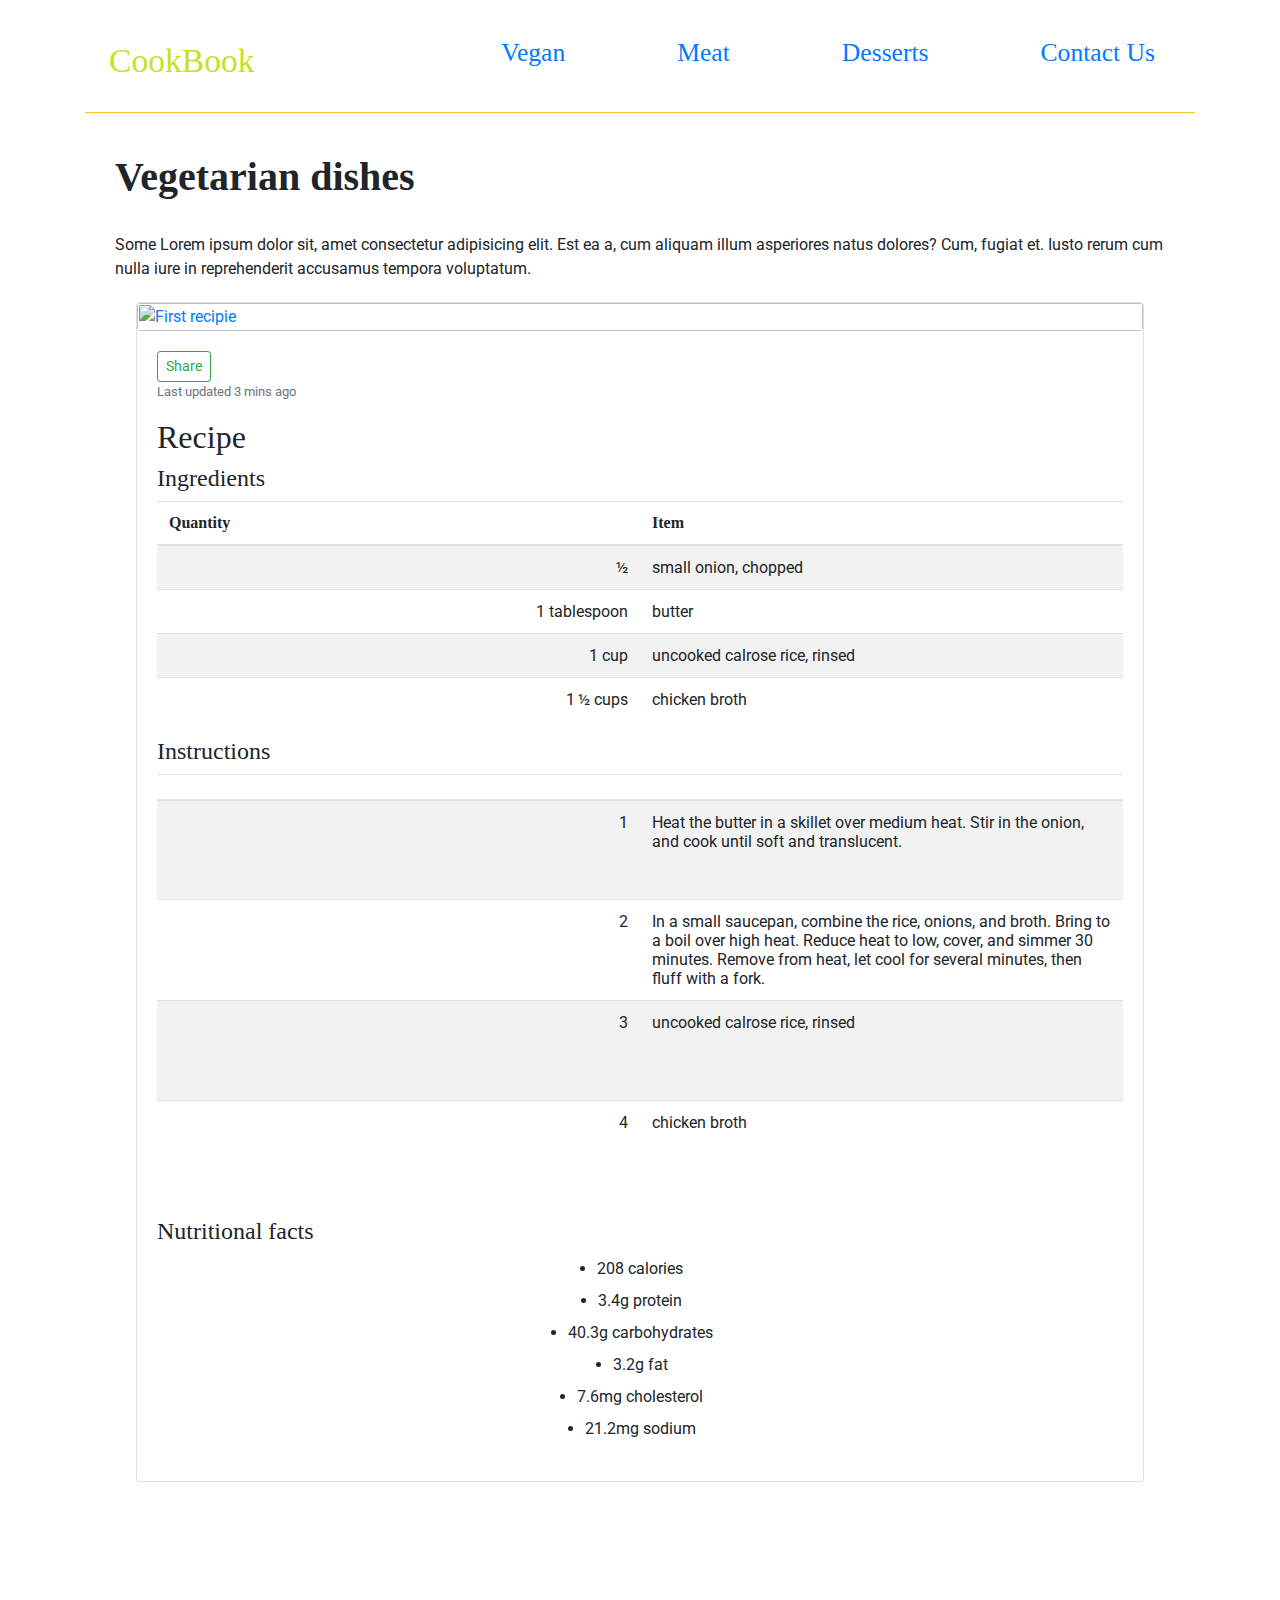
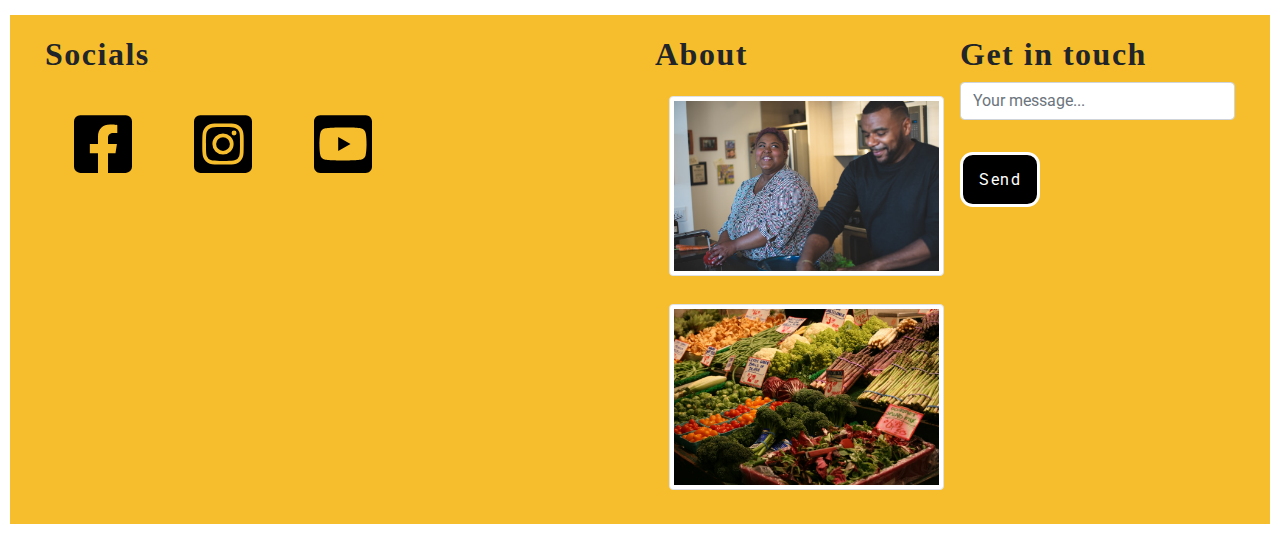
==== rice-pilaf.html @ 641df897 "init commit" ====
<html lang="en">
  <head>
    <link
      rel="stylesheet"
      href="https://maxcdn.bootstrapcdn.com/bootstrap/4.0.0/css/bootstrap.min.css"
      integrity="sha384-Gn5384xqQ1aoWXA+058RXPxPg6fy4IWvTNh0E263XmFcJlSAwiGgFAW/dAiS6JXm"
      crossorigin="anonymous"
    />
    <link rel="stylesheet" href="styles.css" />
    <meta charset="UTF-8" />
    <meta http-equiv="X-UA-Compatible" content="IE=edge" />
    <meta name="viewport" content="width=device-width, initial-scale=1.0" />
    <title>Vegetarian dishes</title>
  </head>
  <body>
    <div class="container">
      <header class="header">
        <nav class="navbar">
          <a href="#" class="nav-logo">CookBook</a>
          <ul class="nav-menu">
            <li class="nav-item dropdown">
              <a href="javascript:void(0)" class="nav-link dropbtn">Vegan</a>
              <div class="dropdown-content">
                <a href="">Test 1</a>
                <a href="">Test 2</a>
              </div>
            </li>
            <li class="nav-item">
              <a href="#" class="nav-link">Meat</a>
            </li>
            <li class="nav-item">
              <a href="#" class="nav-link">Desserts</a>
            </li>
            <li class="nav-item">
              <a href="#" class="nav-link">Contact Us</a>
            </li>
          </ul>
          <div class="hamburger">
            <span class="bar"></span>
            <span class="bar"></span>
            <span class="bar"></span>
          </div>
        </nav>
      </header>

      <section id="recipe-section">
        <h1>Vegetarian dishes</h1>
        <article class="article-margin">
          <p>
            Some Lorem ipsum dolor sit, amet consectetur adipisicing elit. Est
            ea a, cum aliquam illum asperiores natus dolores? Cum, fugiat et.
            Iusto rerum cum nulla iure in reprehenderit accusamus tempora
            voluptatum.
          </p>

          <div class="card mb-3">
            <a href="rice-pilaf.html">
              <img
                src="https://www.recipemasters.in/wp-content/uploads/2015/07/matar-chat.jpeg"
                class="rounded mx-auto d-block img-fluid card-img-top"
                alt="First recipie"
              />
            </a>

            <div class="card-body">
              <button
                type="button"
                class="btn btn-outline-success btn-sm"
                id="share-button"
              >
                Share
              </button>
              <p class="card-text">
                <small class="text-muted">Last updated 3 mins ago </small>
              </p>

              <table class="table table-striped">
                <h2>Recipe</h2>
                <h4>Ingredients</h4>
                <thead>
                  <tr>
                    <th scope="col" class="table-heading">Quantity</th>
                    <th scope="col" class="table-heading">Item</th>
                  </tr>
                </thead>
                <tbody>
                  <tr>
                    <td>½</td>
                    <td>small onion, chopped</td>
                    <!-- <td>
                                  <b>Ingredients:</b>
                                <ul>
                                  <li>½ small onion, chopped</li>
                                  <li>1 tablespoon butter</li>
                                  <li>1 cup uncooked calrose rice, rinsed</li>
                                  <li>1 ½ cups chicken broth</li>
                                </ul>
                                </td> -->
                  </tr>
                  <tr>
                    <td>1 tablespoon</td>
                    <td>butter</td>
                  </tr>
                  <tr>
                    <td>1 cup</td>
                    <td>uncooked calrose rice, rinsed</td>
                  </tr>
                  <tr>
                    <td>1 ½ cups</td>
                    <td>chicken broth</td>
                  </tr>
                  <!-- <tr>
                                <td>
                                  <b>Directions:</b>
                                  <ol>
                                  <li>Heat the butter in a skillet over medium heat. Stir in the onion, and cook until soft and translucent.</li>
                                  <li>In a small saucepan, combine the rice, onions, 
                                    and broth. Bring to a boil over high heat. Reduce heat to low, cover, and simmer 30 minutes. Remove from heat, 
                                    let cool for several minutes, then fluff with a fork.</li>
                                 
                                  </ol>
                                                                 
                                </td>
                            </tr> -->
                  <!-- <tr>
                                <td>
                                <b>Nutrition Facts:</b> 208 calories; protein 3.4g; 
                                  carbohydrates 40.3g; fat 3.2g; cholesterol 7.6mg; sodium 21.2mg
                                </td>
                            </tr> -->
                </tbody>
              </table>
              <h4>Instructions</h4>
              <table class="table table-striped instructions">
                <thead>
                  <!-- Empty th elements added to create two columns -->
                  <tr>
                    <th scope="col" class="table-heading"></th>
                    <th scope="col" class="table-heading"></th>
                  </tr>
                </thead>
                <tbody>
                  <tr>
                    <td>1</td>
                    <td>
                      Heat the butter in a skillet over medium heat. Stir in the
                      onion, and cook until soft and translucent.
                    </td>
                  </tr>
                  <tr>
                    <td>2</td>
                    <td>
                      In a small saucepan, combine the rice, onions, and broth.
                      Bring to a boil over high heat. Reduce heat to low, cover,
                      and simmer 30 minutes. Remove from heat, let cool for
                      several minutes, then fluff with a fork.
                    </td>
                  </tr>
                  <tr>
                    <td>3</td>
                    <td>uncooked calrose rice, rinsed</td>
                  </tr>
                  <tr>
                    <td>4</td>
                    <td>chicken broth</td>
                  </tr>
                </tbody>
              </table>

              <h4>Nutritional facts</h4>
              <ul class="nutrition">
                <li>208 calories</li>
                <li>3.4g protein</li>
                <li>40.3g carbohydrates</li>
                <li>3.2g fat</li>
                <li>7.6mg cholesterol</li>
                <li>21.2mg sodium</li>
              </ul>
            </div>
          </div>
        </article>
      </section>
    </div>

    <footer class="bg-c">
      <div class="container-fluid text-center text-md-left">
        <div class="row">
          <div class="col-md-6 mt-md-0 mt-3">
            <h5>Socials</h5>
            <a href="" target="_blank">
              <img
                class="socials"
                src="images/socials/facebook-square.svg"
                alt="Facebook logo"
              />
            </a>
            <a href="" target="_blank">
              <img
                class="socials"
                src="images/socials/instagram-square.svg"
                alt="Instagram logo"
              />
            </a>
            <a href="" target="_blank">
              <img
                class="socials"
                src="images/socials/youtube-square.svg"
                alt="YouTube logo"
              />
            </a>
          </div>
          <hr class="clearfix w-100 d-md-none pb-3" />
          <div class="col-md-3 mb-md-0 mb-3">
            <h5>About</h5>
            <img
              class="img-fluid img-thumbnail"
              src="images/couple-preparing-food.jpeg"
              alt=""
            />
            <img
              class="img-fluid img-thumbnail"
              src="images/farmers-market.jpeg"
              alt=""
            />
          </div>
          <div class="col-md-3 mb-md-0 mb-3">
            <h5>Get in touch</h5>
            <form action="" method="POST" class="form-inline"></form>
            <input
              class="form-control mr-sm-2"
              type="search"
              placeholder="Your message..."
              aria-label="Search"
            />
            <button class="btn my-2 my-sm-0 send" type="submit">Send</button>
          </div>
        </div>
      </div>
    </footer>
    <script src="app.js"></script>
  </body>
</html>
---- styles.css ----
@import url("https://fonts.googleapis.com/css2?family=Roboto:ital,wght@0,500;1,400&display=swap");

* {
  box-sizing: border-box;
  margin: 0;
  padding: 0;
}

.navbar a,
h1,
h2,
h4,
h5,
.table-heading {
  font-family: "Birthstone", cursive;
}

.main-intro h1 span {
  font-size: 1.3em;
}

h1 {
  margin-bottom: 0.8em;
}

.bg {
  background-image: url(images/banner.jpg);
  position: relative;
  height: 500px;
  background-position: center;
  background-repeat: no-repeat;
  background-size: cover;
  opacity: 0.8;
}

.bg-col {
  background-color: #f6be2d;
  display: flex;
  flex-direction: row;
  justify-content: space-between;
}

.bg-c {
  background-color: #f6be2d;
}

body {
  padding: 10px;
}

#recipe-section {
  margin-top: 40px;
  margin-left: 30px;
  margin-right: 30px;
  margin-bottom: 133px;
}

.main-intro {
  align-items: center;
  color: white;
  display: flex;
  flex-direction: column;
  height: 600px;
  justify-content: center;
  text-align: center;
}

p,
.main-intro > p span,
.btn {
  font-family: "Roboto", sans-serif;
}

h1,
h5 {
  font-weight: bold;
}

h5 {
  font-size: 2em;
  letter-spacing: 1.5px;
}

h1 span,
p span {
  background: rgba(0, 0, 0, 0.75);
}

.learn-more,
.send {
  background-color: black;
  border: 3px solid white;
  border-radius: 0.8em;
  letter-spacing: 1.5px;
  margin-top: 1em;
  padding: 0.8em 1em;
}

.learn-more {
  margin-bottom: 2.5em;
}

.card {
  margin: 2%;
}

.homepage-description {
  margin: 1.875em;
}

th.table-heading {
  width: 15%;
}

.instructions tbody > tr {
  height: 100px;
}

td:nth-of-type(odd) {
  text-align: right;
}

.nutrition {
  align-items: center;
  display: flex;
  flex-direction: column;
  line-height: 2;
}

footer {
  display: flex;
  justify-content: center;
  padding: 20px;
}

footer img {
  height: auto;
  margin: 5%;
}

img.socials {
  width: 10%;
}

.img-thumbnail {
  max-height: 200px;
}

.form-control {
  margin-bottom: 2em;
}
.send {
  color: white;
}
/* Create new styles for navbar*/
.header {
  border-bottom: 1px solid #f6be2d;
}

.navbar {
  display: flex;
  justify-content: space-between;
  align-items: center;
  padding: 1rem 1.5rem;
}

.hamburger {
  display: none;
}

.bar {
  display: block;
  width: 25px;
  height: 3px;
  margin: 5px auto;
  -webkit-transition: all 0.3s ease-in-out;
  transition: all 0.3s ease-in-out;
  background-color: #a78686;
}

.nav-menu {
  display: flex;
  justify-content: space-between;
  align-items: center;
}

.nav-item {
  margin-left: 5rem;
  list-style: none;
}

.nav-link {
  font-size: 1.6rem;
  font-weight: 400;
}

.nav-link:hover {
  color: #5c5397;
}

/* Navbar dropdown styles  */
li.dropdown,
.dropbtn {
  display: inline-block;
}

.dropdown:hover .dropbtn {
  border-bottom: 3px solid red;
}

.dropdown-content {
  display: none;
  position: absolute;
  min-width: 8em;
  box-shadow: 0px 8px 16px 0px rgba(0, 0, 0, 0.2);
  z-index: 1;
}

.dropdown-content a {
  color: black;
  padding: 12px 16px;
  text-decoration: none;
  display: block;
  text-align: left;
}

.dropdown-content a:hover {
  background-color: #f1f1f1;
}

.dropdown:hover .dropdown-content {
  display: block;
}

.nav-logo {
  font-size: 2.1rem;
  font-weight: 500;
  color: #c6e223;
}

/*Media quries to make navbar responsive*/

@media only screen and (max-width: 768px) {
  .nav-menu {
    position: fixed;
    left: -100%;
    top: 5rem;
    flex-direction: column;
    background-color: rgb(0, 0, 0);
    width: 100%;
    border-radius: 10px;
    text-align: center;
    transition: 0.3s;
    box-shadow: 1 10px 27px rgb(41, 38, 38);
    z-index: 100;
  }

  .nav-menu.active {
    left: 0;
  }

  /* Link style only when menu is open  */
  .nav-menu.active li a {
    color: white;
  }

  .nav-item {
    margin: 2.5rem 0;
    color: white;
  }

  .hamburger {
    display: block;
    cursor: pointer;
  }

  .hamburger.active .bar:nth-child(2) {
    opacity: 0;
  }

  .hamburger.active .bar:nth-child(1) {
    transform: translateY(8px) rotate(45deg);
  }

  .hamburger.active .bar:nth-child(3) {
    transform: translateY(-8px) rotate(-45deg);
  }
}
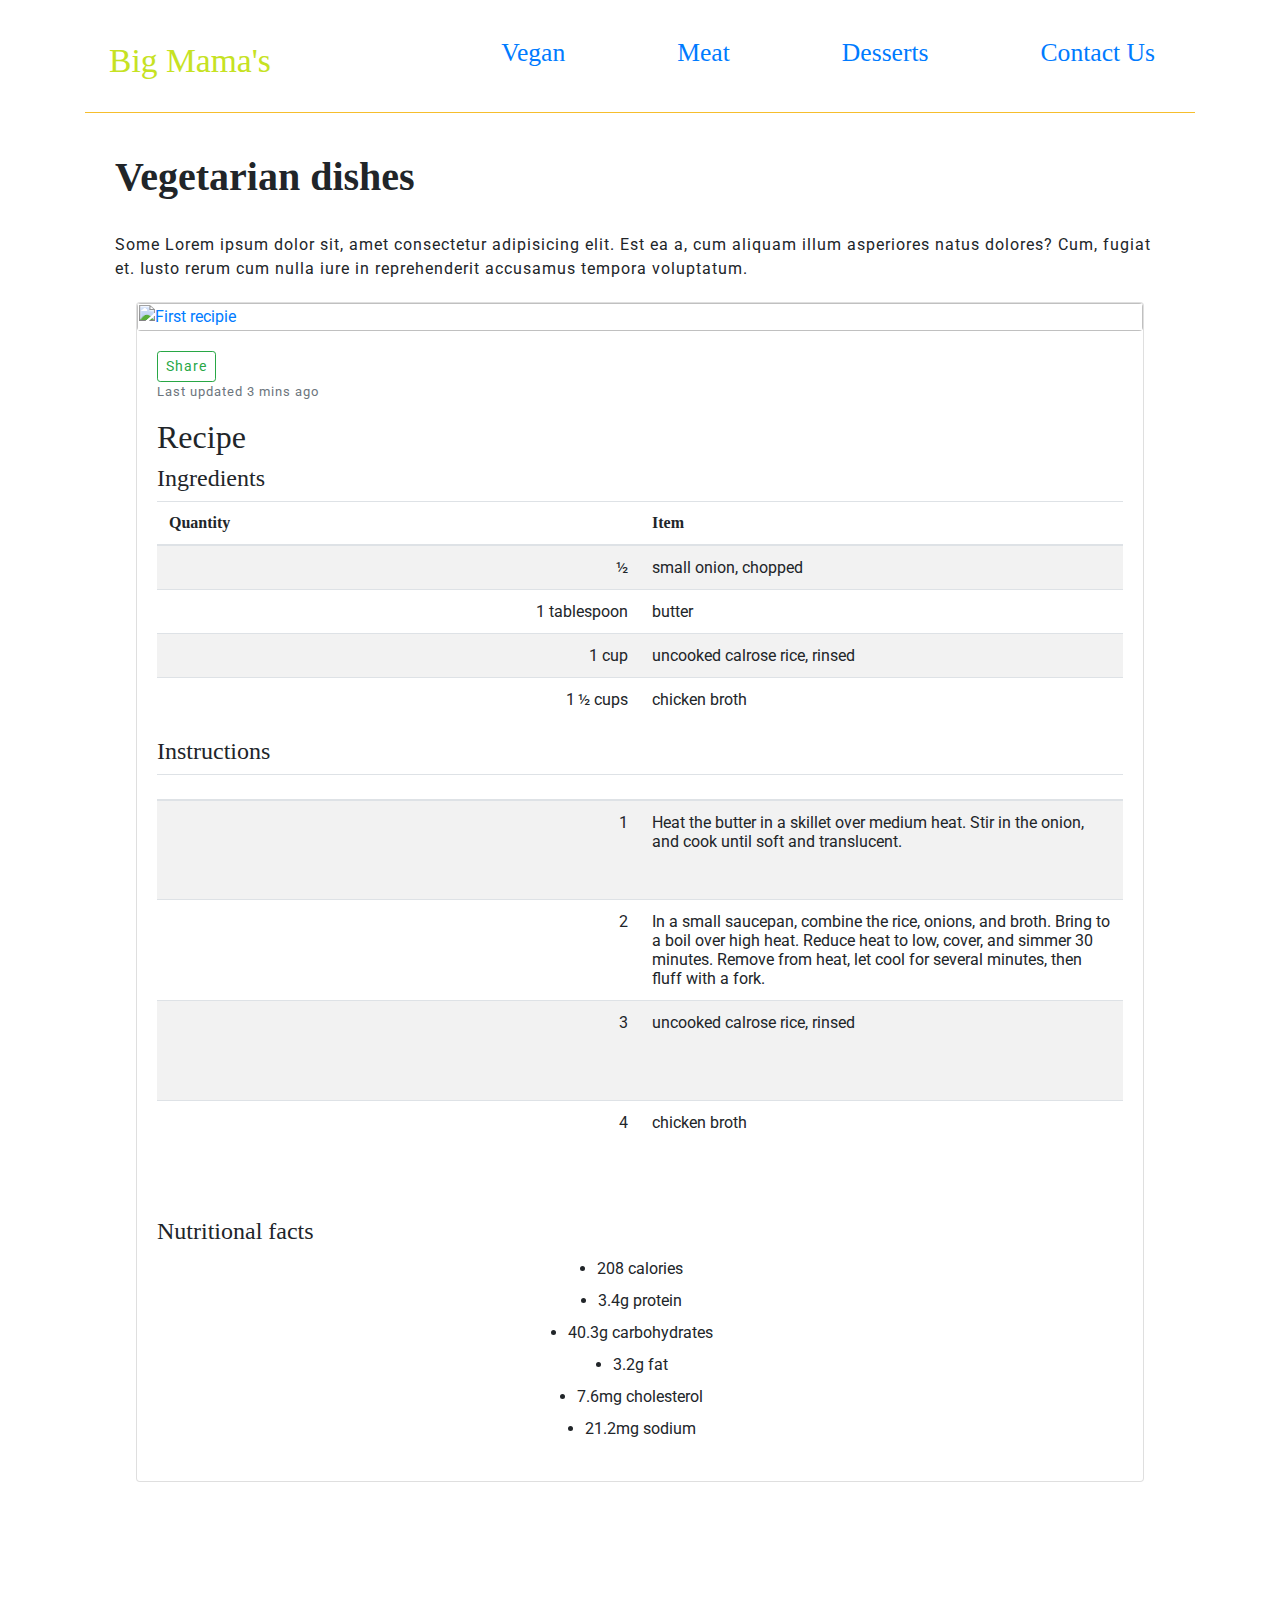
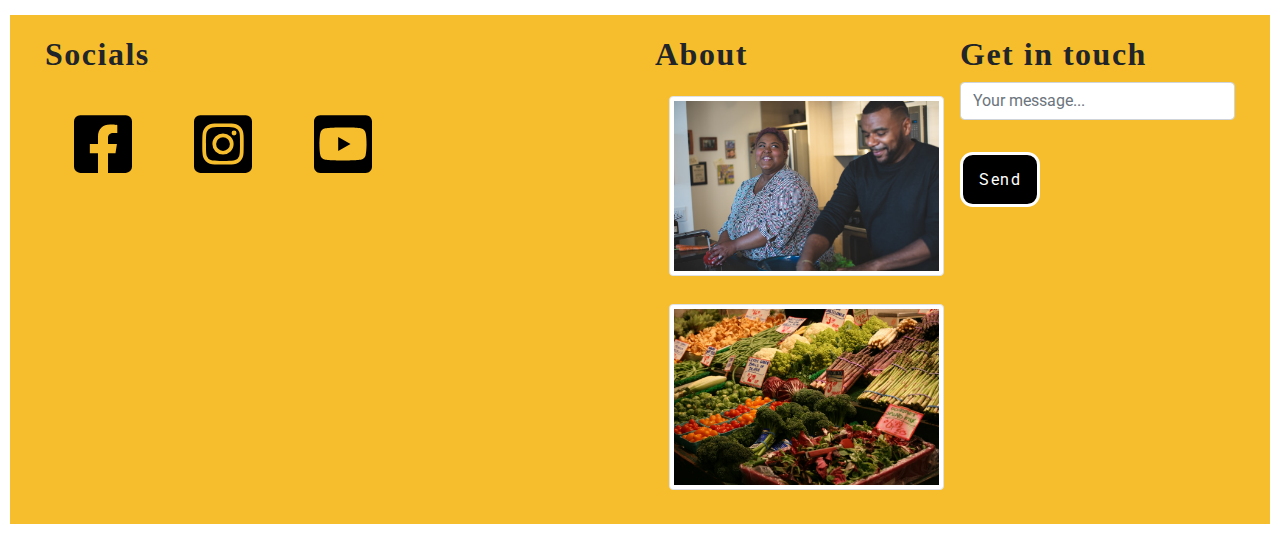
==== commit 8688a380: "removes non-functional contact form and replaces with simple text. Updates header title" ====
--- a/rice-pilaf.html
+++ b/rice-pilaf.html
@@ -16,7 +16,7 @@
     <div class="container">
       <header class="header">
         <nav class="navbar">
-          <a href="#" class="nav-logo">CookBook</a>
+          <a href="#" class="nav-logo">Big Mama's</a>
           <ul class="nav-menu">
             <li class="nav-item dropdown">
               <a href="javascript:void(0)" class="nav-link dropbtn">Vegan</a>
--- a/styles.css
+++ b/styles.css
@@ -69,6 +69,7 @@
 .main-intro > p span,
 .btn {
   font-family: "Roboto", sans-serif;
+  letter-spacing: 1px;
 }
 
 h1,
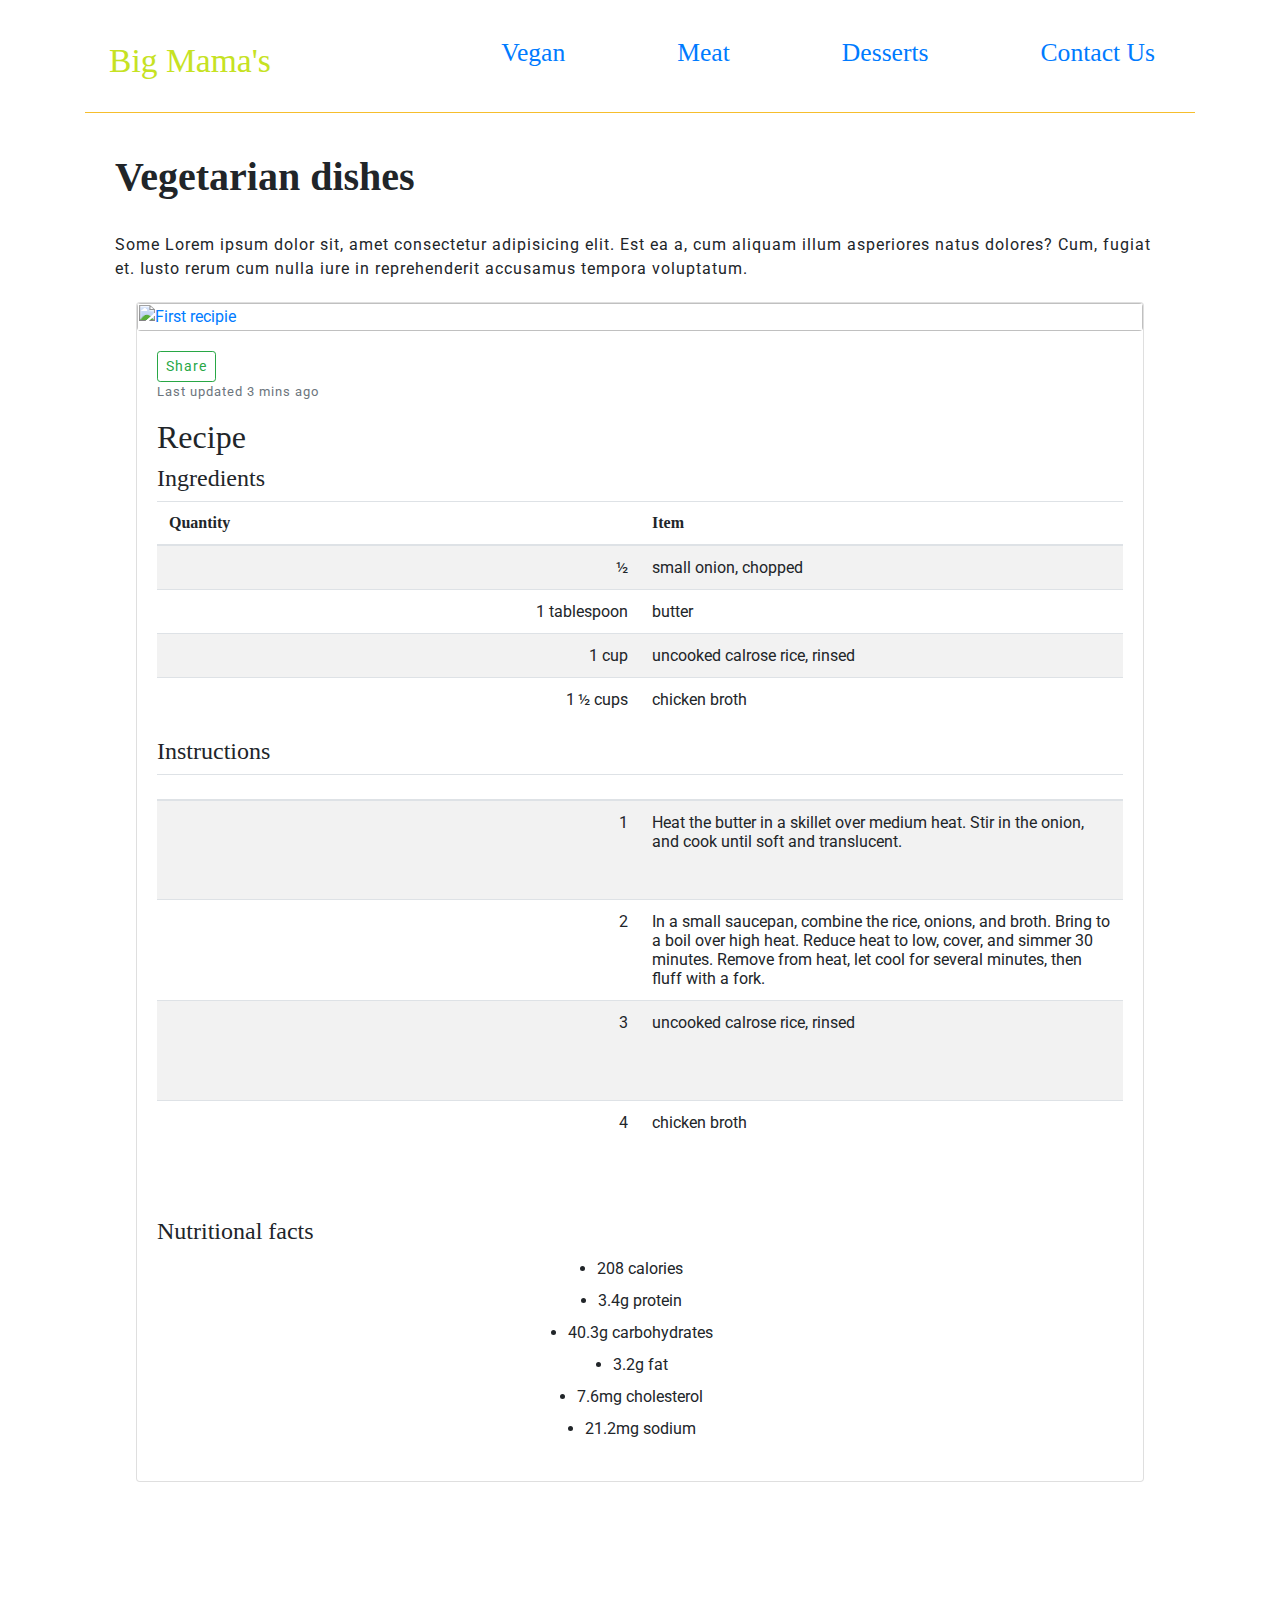
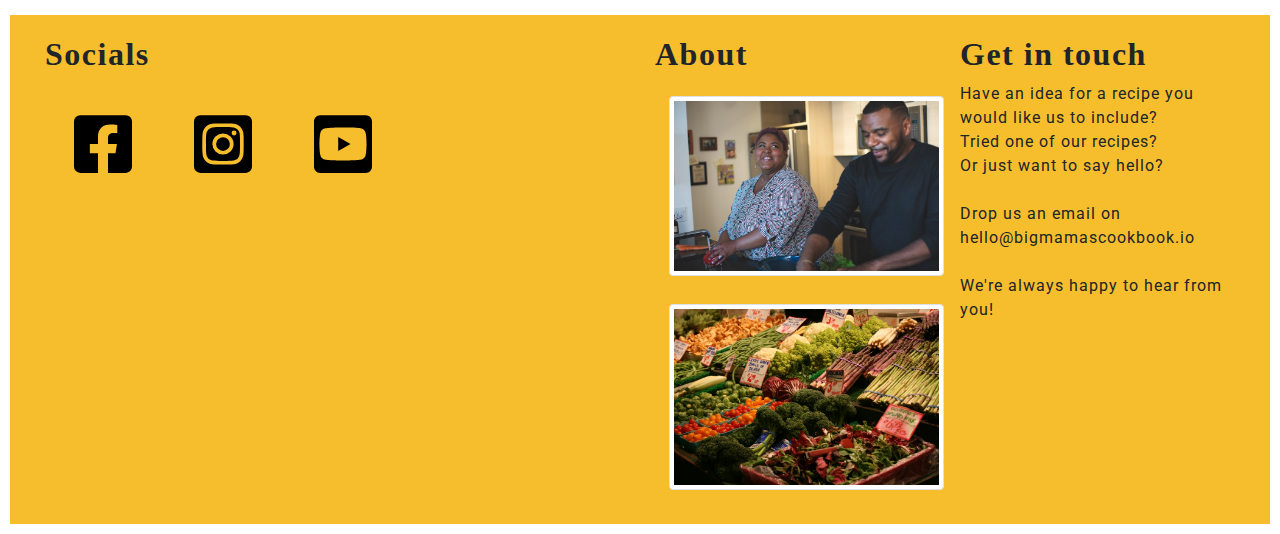
==== commit 57b23be1: "updates contact section on rice pilaf page" ====
--- a/rice-pilaf.html
+++ b/rice-pilaf.html
@@ -225,14 +225,14 @@
           </div>
           <div class="col-md-3 mb-md-0 mb-3">
             <h5>Get in touch</h5>
-            <form action="" method="POST" class="form-inline"></form>
-            <input
-              class="form-control mr-sm-2"
-              type="search"
-              placeholder="Your message..."
-              aria-label="Search"
-            />
-            <button class="btn my-2 my-sm-0 send" type="submit">Send</button>
+            <p>
+              Have an idea for a recipe you would like us to include? <br />
+              Tried one of our recipes? <br />
+              Or just want to say hello? <br />
+              <br />
+              Drop us an email on hello@bigmamascookbook.io <br /><br />
+              We're always happy to hear from you!
+            </p>
           </div>
         </div>
       </div>
